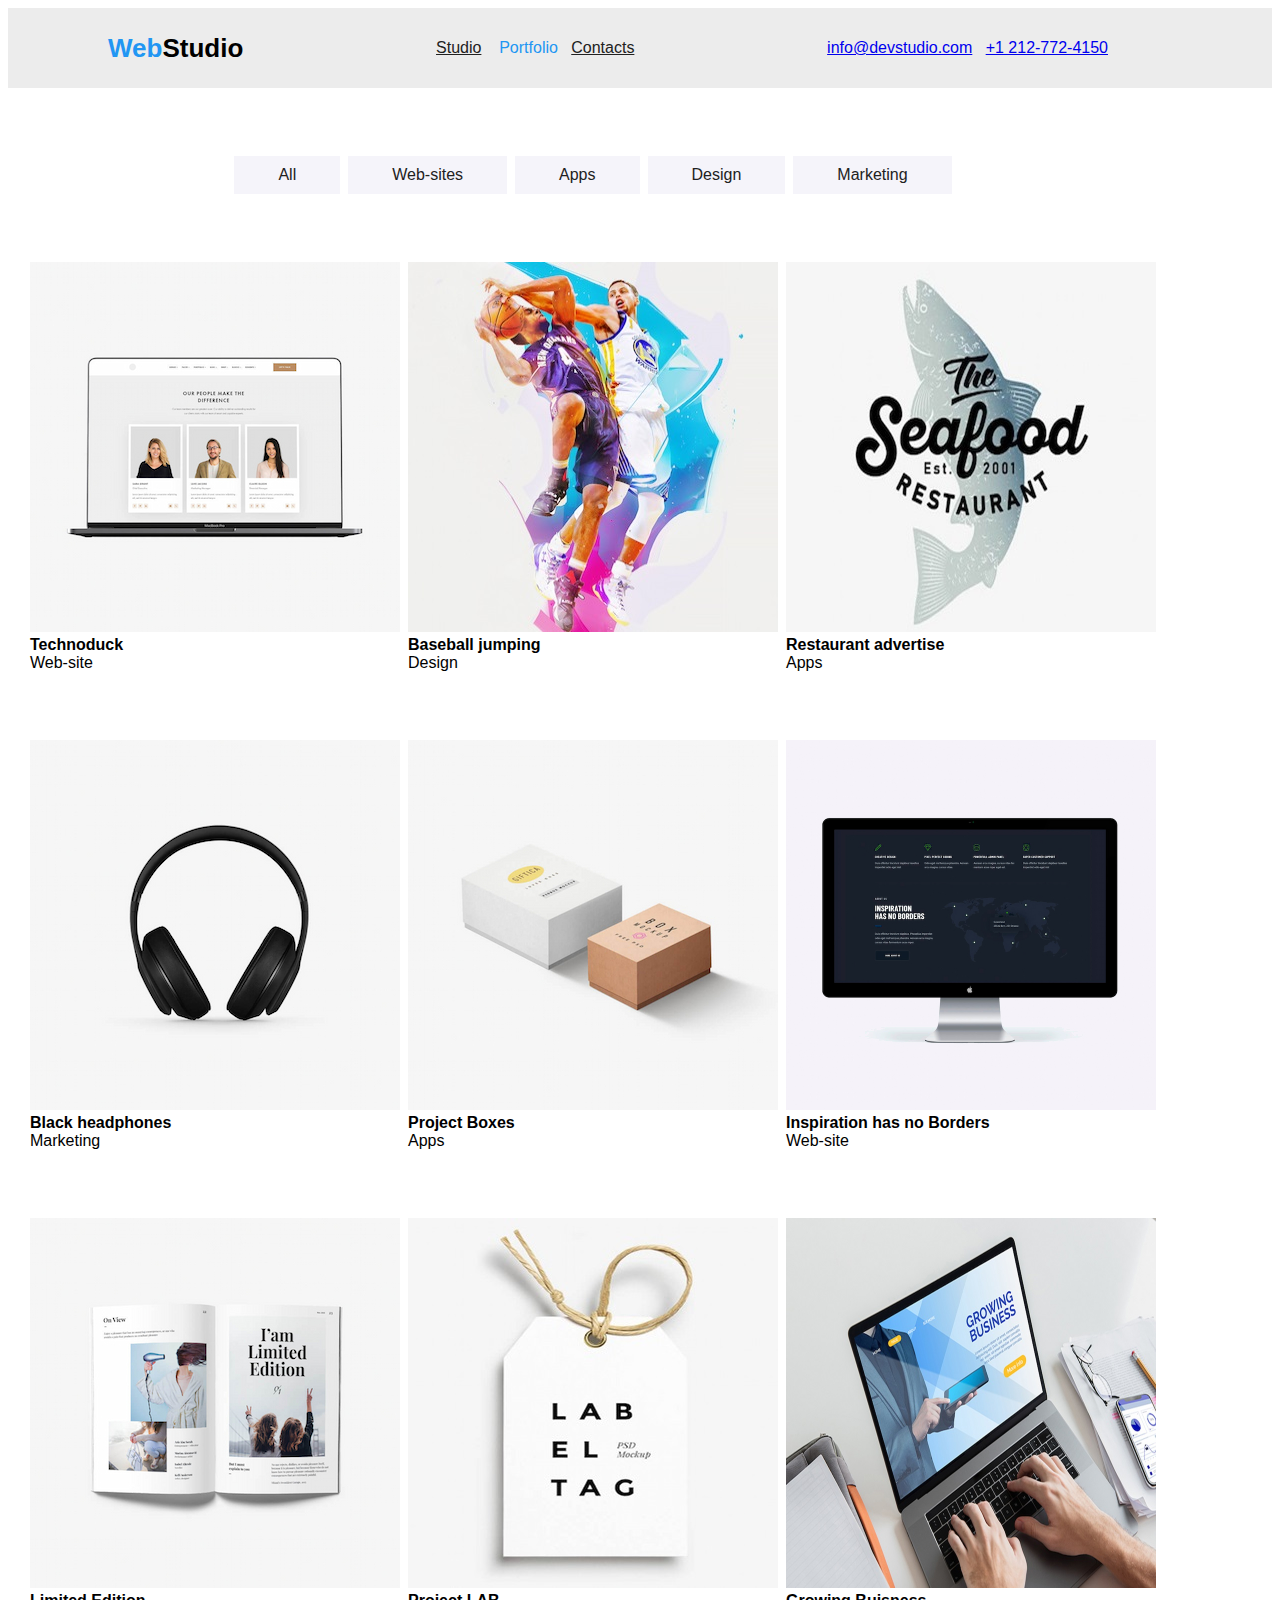
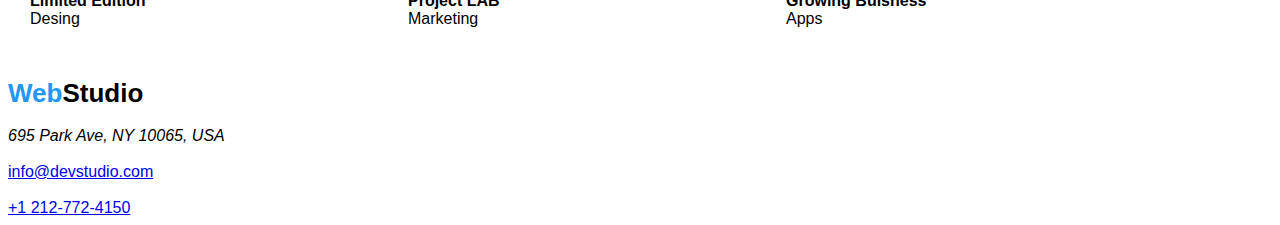
==== portofoliu.html @ d72f6d40 "Initial commit" ====
<!DOCTYPE html>
<html lang="en">
    <head>
        <meta charset="UTF-8">
        <meta name="viewport" content="width=device-width, initial-scale=1.0">
        <link rel="stylesheet" href="./css/styles.css">
        <title>Document</title>
    </head>
    <body>
        <!-- header section -->
        <header>
            <div class="container">
                <div class="top-menu">
                    <div class="top-menu__webstudio"><span style="color: #2196f3;">Web</span>Studio</div>
                    <div>
                        <nav>
                            <a href="./index.html" class="header__active_text">Studio</a>&nbsp;&nbsp;&nbsp;&nbsp;<span class="header__static_text">Portfolio</span>&nbsp;&nbsp;&nbsp;<a href="." class="header__active_text">Contacts</a>
                        </nav>
                    </div>
                    <div class="top-menu__contacts">
                        <a href="mailto:info@devstudio.com">info@devstudio.com</a>&nbsp;&nbsp;&nbsp;<a href="tel:+12127724150">+1 212-772-4150</a>
                    </div>
                </div>
            </div>
        </header>
        <main>
            <div class="container">
                <div class="portfolio__main__top_buttons"> 
                    <button type="button" class="portfolio__main__top_button">All</button>
                    <button type="button" class="portfolio__main__top_button">Web-sites</button>
                    <button type="button" class="portfolio__main__top_button">Apps</button>
                    <button type="button" class="portfolio__main__top_button">Design</button>
                    <button type="button" class="portfolio__main__top_button">Marketing</button>
                </div>
                <div class="portfolio__main__images_column">
                    <div class="portfolio__main__images">
                        <div style="list-style-type: none;">
                            <img 
                                src="./images/page2/img-1-1-370px.jpg"
                                alt="Tthree portraits on screen"
                                width="370"
                            ><br>
                            <b>Technoduck</b><br>
                            Web-site
                        </div>
                        <div style="list-style-type: none;">
                            <img 
                                src="./images/page2/img-1-2-370px.jpg"
                                alt="Poster New Orlean vs Golden Star"
                                width="370"
                            ><br>
                            <b>Baseball jumping</b><br>
                            Design
                        </div>
                        <div style="list-style-type: none;">
                            <img 
                                src="./images/page2/img-1-3-370px.jpg"
                                alt="Seafood Restaurant"
                                width="370"
                            ><br>
                            <b>Restaurant advertise</b><br>
                            Apps
                        </div>
                    </div>
                    <div class="portfolio__main__images">
                        <div>
                            <img 
                                src="./images/page2/img-2-1-370px.jpg"
                                alt="Headcu"
                                width="370"
                            ><br>
                            <b>Black headphones</b><br>
                            Marketing
                        </div>
                        <div>
                            <img 
                                src="./images/page2/img-2-2-370px.jpg"
                                alt="Two Boxes"
                                width="370"
                            ><br>
                            <b>Project Boxes</b><br>
                            Apps
                        </div>
                        <div>
                            <img 
                                src="./images/page2/img-2-3-740px.jpg"
                                alt="Display"
                                width="370"
                            ><br>
                            <b>Inspiration has no Borders</b><br>
                            Web-site
                        </div>
                    </div>
                    <div class="portfolio__main__images">
                        <div>
                            <img 
                                src="./images/page2/img-3-1-370px.jpg"
                                alt="An open book"
                                width="370"
                            ><br>
                            <b>Limited Edition</b><br>
                            Desing
                        </div>
                        <div>
                            <img 
                                src="./images/page2/img-3-2-370px.jpg"
                                alt="Logo on wall"
                                width="370"
                            ><br>
                            <b>Project LAB</b><br>
                            Marketing
                        </div>
                        <div>
                            <img 
                                src="./images/page2/img-3-3-740px.jpg"
                                alt="Open laptop"
                                width="370"
                            ><br>
                            <b>Growing Buisness</b><br>
                            Apps
                        </div>
                    </div>
                </div>
            </div>
        </main>
        <!-- footer section -->
        <footer>
            <div class="container">
                <div class="top-menu__webstudio"><span style="color: #2196f3;">Web</span>Studio</div><br>
                <address>695 Park Ave, NY 10065, USA</address><br>
                <div>
                    <a href="mailto:info@devstudio.com">info@devstudio.com</a>
                </div><br>
                <div>
                    <a href="tel:+12127724150">+1 212-772-4150</a>
                </div>
            </div>
        </footer>
    </body>
</html>
---- css/styles.css ----
:root {
    --body-font: 'Roboto', sans-serif;
    --body-font-size: "14px";    
    
    --color-active: #2196f3;
  }
  
  body {
    font-family: var(--body-font);
  }

  h2 {
    font-size: 44px;
    font-weight: 900;
    line-height: 60px;
  }

  h4 {
    font-size: 14px;
    font-weight: normal;
  }

  header {
    background-color: #ececec;
  }

  .container {
    width: 1200px;
  }

  .main_title {
    height: 600px;
    background-color: #2f303a;
    color: white;
    text-align: center;
    padding-top: 280px;
  }

  .index__main__presentation {
    width: 1170px;
    display:flex;
  }

  .index__main__images__ul {
    width: 1170px;
    display:flex;
    justify-content: space-between;
  }

  .index__main__team {
    /* height: 648px; */
    background-color: #f5f4fa;
  }

  .index__main__team__ul {
    width: 1170px;
    height: 368px;;
    display:flex;
    justify-content: space-between;
  }

  .index__main__team__ul__li {
    text-align: center;
    border-width: 3px;
  }

  .main__ul {
    display: flex;
    gap: 25px;
  }

  .top-menu {
    display: flex;
    align-items: center;
    justify-content: space-between;
    padding-left: 100px;
    padding-right: 100px;
    height: 80px;
  }

  .top-menu__links {
    display: inline-flexbox;
    gap: 108px;
    align-items: center;
    justify-content: space-between;
  }

  .top-menu__webstudio {
    font: Raleway;
    font-weight: 700;
    font-size: 26px;
  }

  .top-menu__contacts {
    display: flex;
  }

  .main__button {
    width: 161;
    height: 30;
    font-weight: 700;
    font-size: 16px;
    line-height: 30px;
    background-color: var(--color-active);
    color: #ffffff;
    padding: 12px 24px;
    border: 0px solid;
    border-radius: 4px;
    cursor: pointer;
  }

  .portfolio__main__top_button {
    color: #212121;
    background-color: #f5f4fa;
    box-shadow: none;
    border: none;
    font-size: 16px;
    font-weight: 500;
    height: 38px;
    text-align: center;
    padding-left: 44px;
    padding-right: 44px;
  }
  .portfolio__main__top_button:hover {
    background-color:  var(--color-active);
    color: white;
  }

  .portfolio__main__top_buttons {
    width: 1170px;
    display:flex;
    justify-content: center;
    gap: 8px;
    padding-top: 68px;
  }

  .portfolio__main__images {
    width: 1170px;
    display: flex;
    justify-content: center;
    gap: 8px;
    padding-top: 68px;
  }

  .portfolio__main__images_column {
    display: flex;
    flex-direction: column;
    padding-bottom: 50px;
  }

  .header__static_text{
    color: var(--color-active);
  }

  .header__active_text{
    color:#212121
  }

  .index__footer {
    background-color: #2f303a;
    color: white;
    padding-left: 80px;
  }
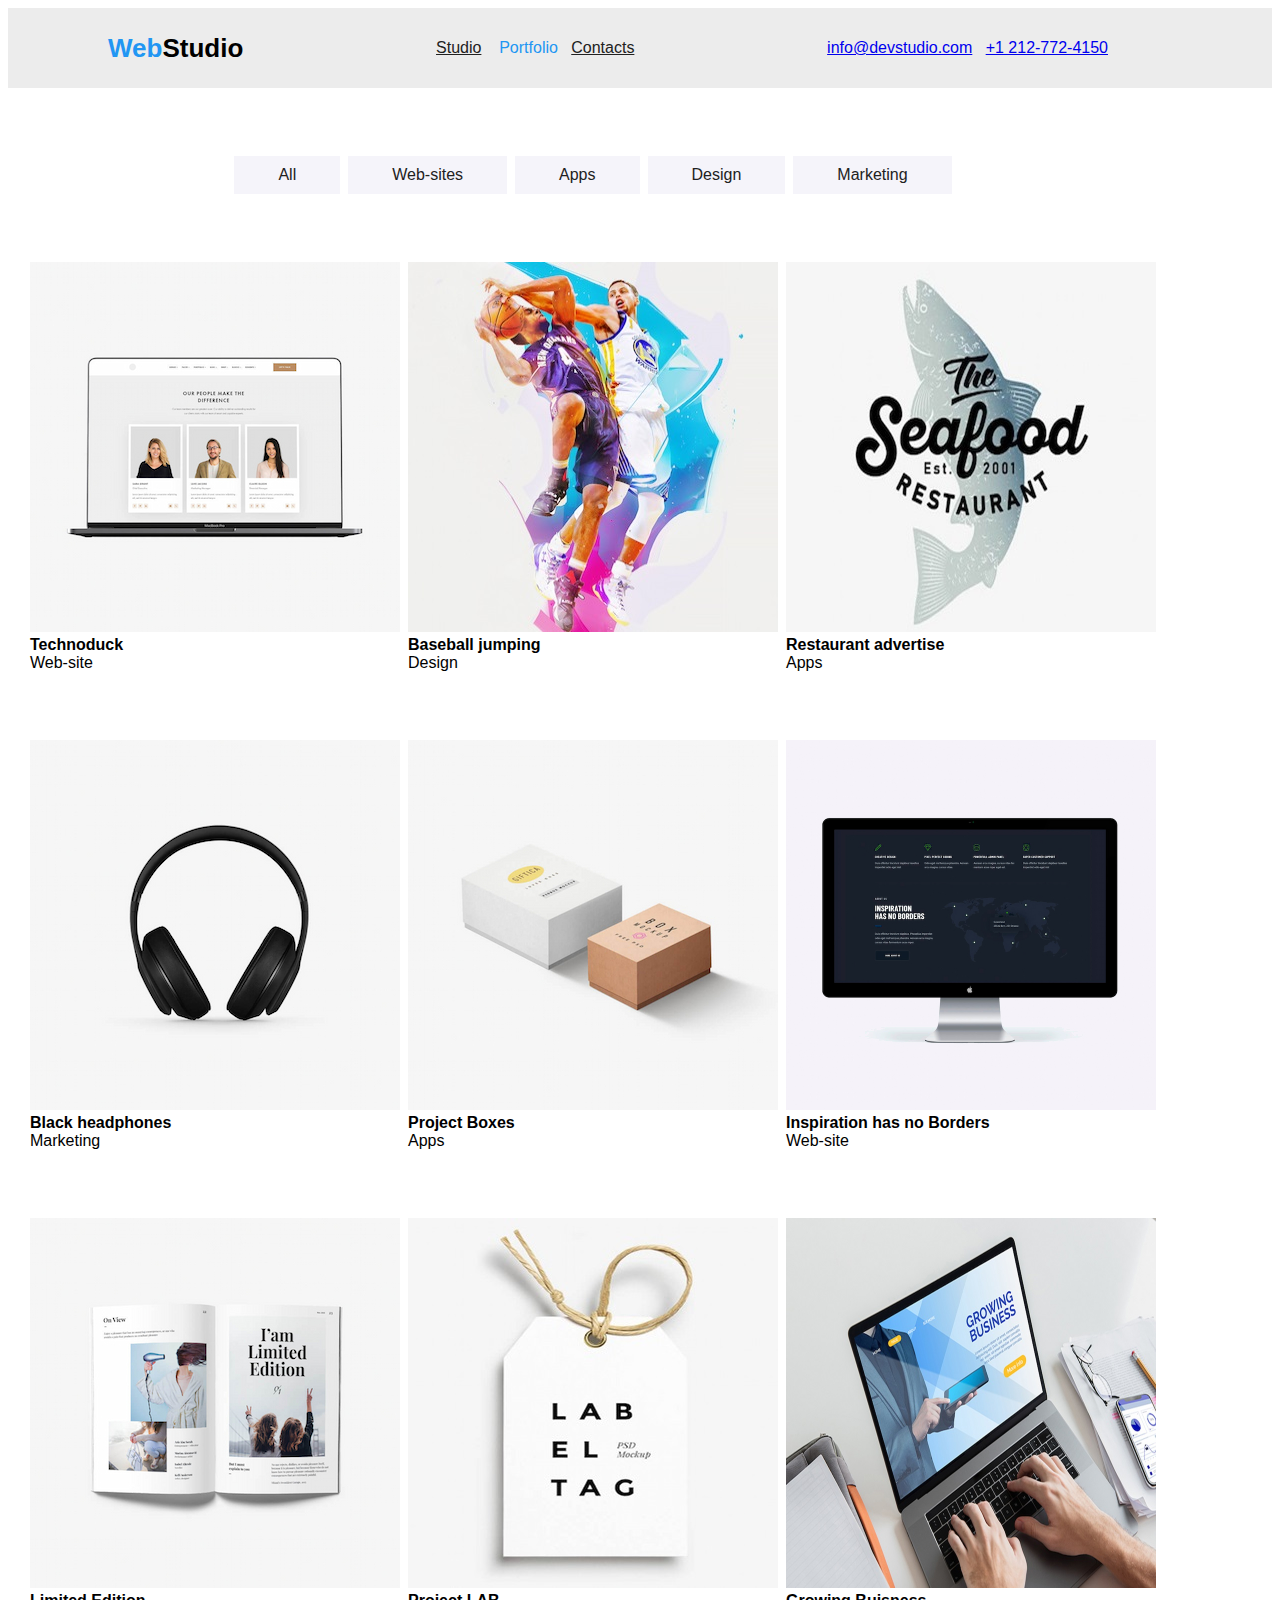
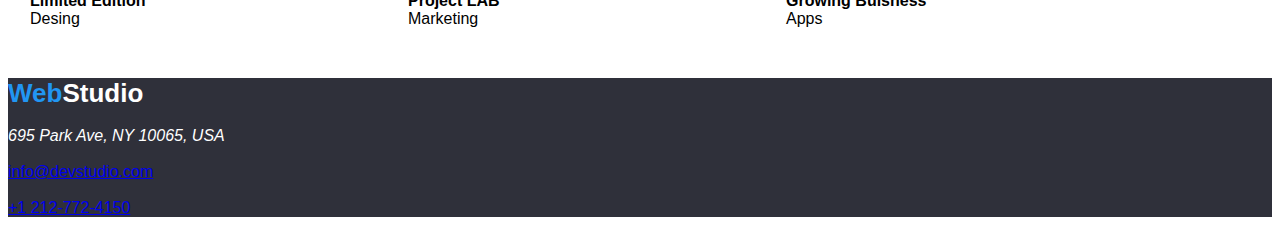
==== commit af0186e2: "imagini svg adaugate in portfolio" ====
--- a/portofoliu.html
+++ b/portofoliu.html
@@ -124,7 +124,7 @@
             </div>
         </main>
         <!-- footer section -->
-        <footer>
+        <footer class="bottom-menu">
             <div class="container">
                 <div class="top-menu__webstudio"><span style="color: #2196f3;">Web</span>Studio</div><br>
                 <address>695 Park Ave, NY 10065, USA</address><br>
--- a/css/styles.css
+++ b/css/styles.css
@@ -76,6 +76,12 @@
     padding-left: 100px;
     padding-right: 100px;
     height: 80px;
+    background-color: #ececec;
+  }
+
+  .bottom-menu {
+    color: #ffffff;
+    background-color: #2f303a;
   }
 
   .top-menu__links {
@@ -124,6 +130,7 @@
   .portfolio__main__top_button:hover {
     background-color:  var(--color-active);
     color: white;
+    cursor: pointer;
   }
 
   .portfolio__main__top_buttons {
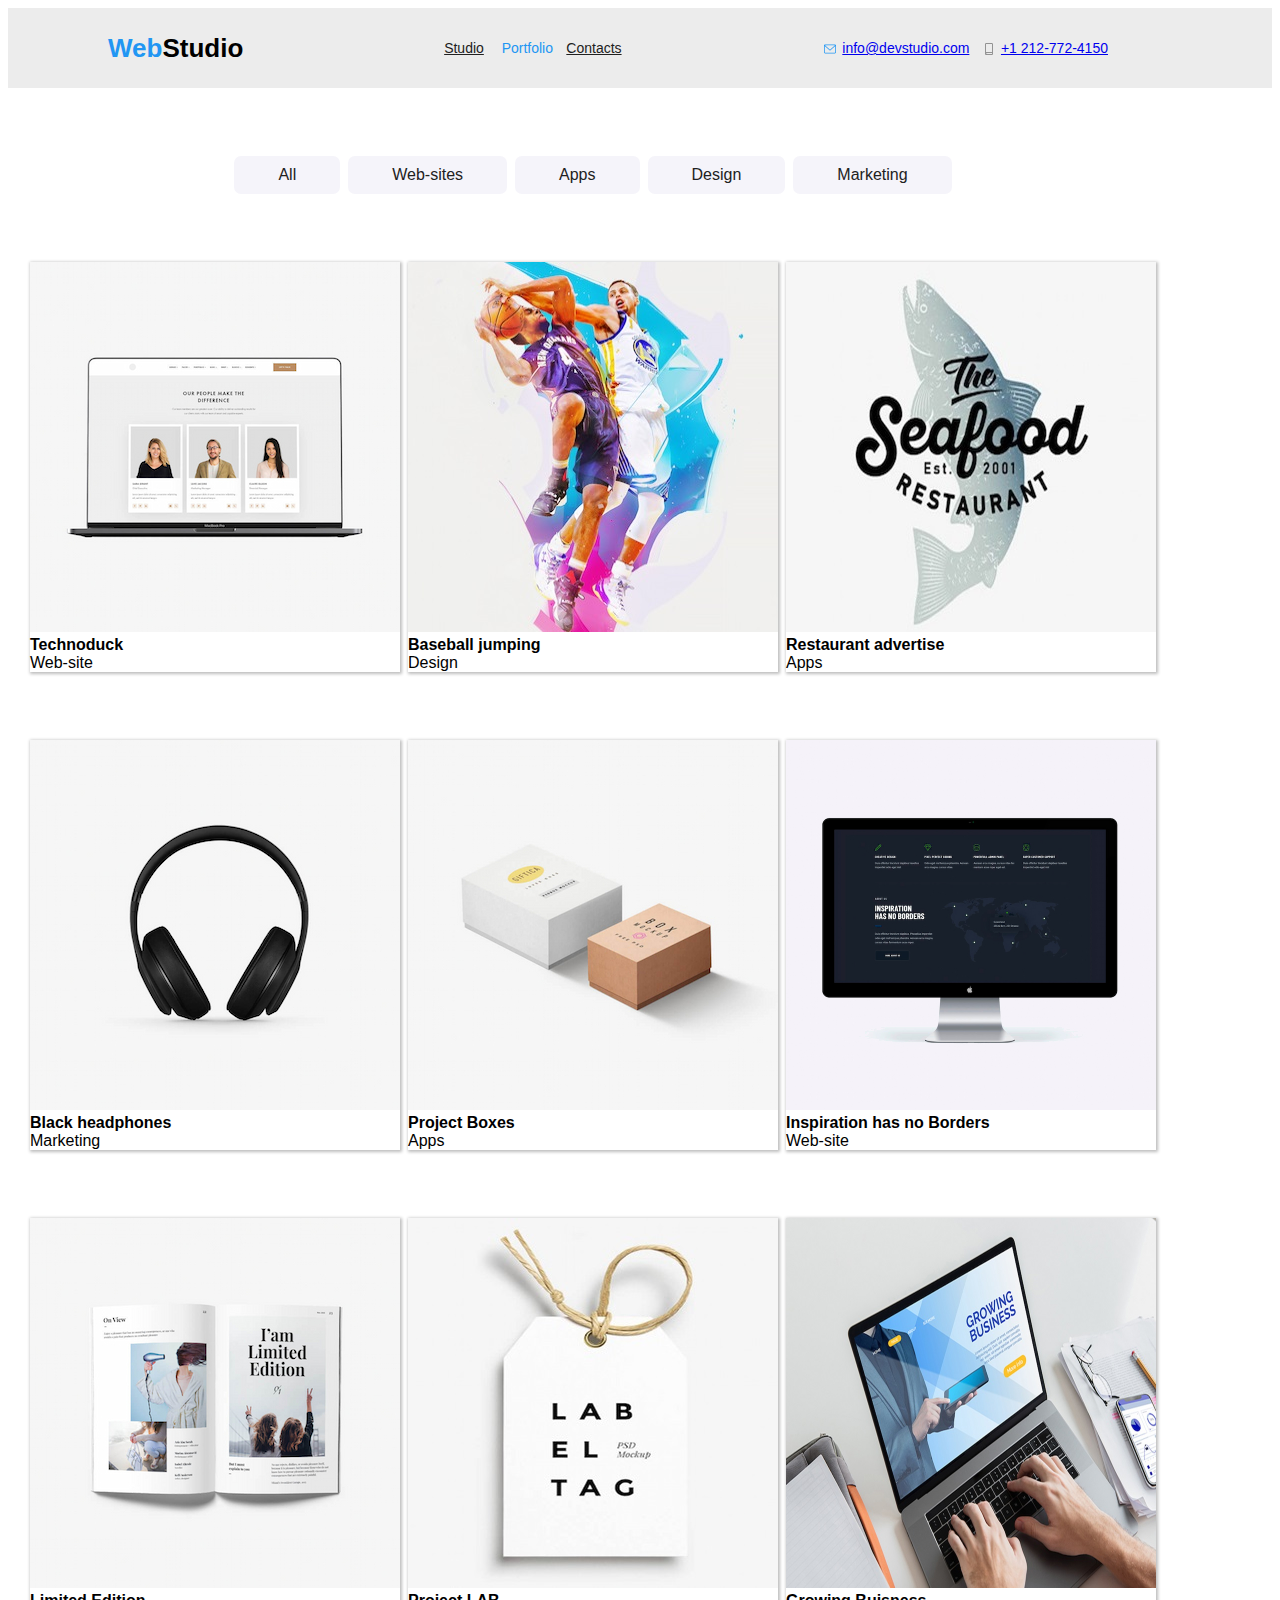
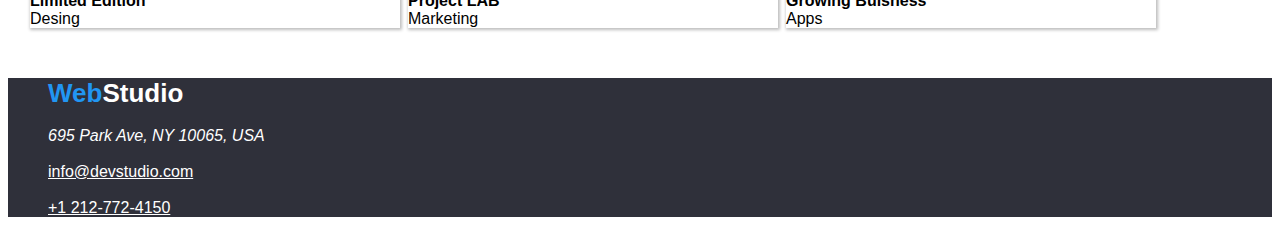
==== commit 641845d8: "1st commit" ====
--- a/portofoliu.html
+++ b/portofoliu.html
@@ -18,7 +18,14 @@
                         </nav>
                     </div>
                     <div class="top-menu__contacts">
-                        <a href="mailto:info@devstudio.com">info@devstudio.com</a>&nbsp;&nbsp;&nbsp;<a href="tel:+12127724150">+1 212-772-4150</a>
+                        <svg class="email_envelope">
+                            <use href="./images/icons.svg#envelope" />
+                        </svg>
+                        &nbsp;<a href="mailto:info@devstudio.com">info@devstudio.com</a>&nbsp;&nbsp;&nbsp;
+                        <svg class="email_envelope">
+                            <use href="./images/icons.svg#smartphone" />
+                        </svg>
+                        &nbsp;<a href="tel:+12127724150">+1 212-772-4150</a>
                     </div>
                 </div>
             </div>
@@ -34,7 +41,7 @@
                 </div>
                 <div class="portfolio__main__images_column">
                     <div class="portfolio__main__images">
-                        <div style="list-style-type: none;">
+                        <div class="portfolio__main_image">
                             <img 
                                 src="./images/page2/img-1-1-370px.jpg"
                                 alt="Tthree portraits on screen"
@@ -43,7 +50,7 @@
                             <b>Technoduck</b><br>
                             Web-site
                         </div>
-                        <div style="list-style-type: none;">
+                        <div class="portfolio__main_image">
                             <img 
                                 src="./images/page2/img-1-2-370px.jpg"
                                 alt="Poster New Orlean vs Golden Star"
@@ -52,7 +59,7 @@
                             <b>Baseball jumping</b><br>
                             Design
                         </div>
-                        <div style="list-style-type: none;">
+                        <div class="portfolio__main_image">
                             <img 
                                 src="./images/page2/img-1-3-370px.jpg"
                                 alt="Seafood Restaurant"
@@ -63,7 +70,7 @@
                         </div>
                     </div>
                     <div class="portfolio__main__images">
-                        <div>
+                        <div class="portfolio__main_image">
                             <img 
                                 src="./images/page2/img-2-1-370px.jpg"
                                 alt="Headcu"
@@ -72,7 +79,7 @@
                             <b>Black headphones</b><br>
                             Marketing
                         </div>
-                        <div>
+                        <div class="portfolio__main_image">
                             <img 
                                 src="./images/page2/img-2-2-370px.jpg"
                                 alt="Two Boxes"
@@ -81,7 +88,7 @@
                             <b>Project Boxes</b><br>
                             Apps
                         </div>
-                        <div>
+                        <div class="portfolio__main_image">
                             <img 
                                 src="./images/page2/img-2-3-740px.jpg"
                                 alt="Display"
@@ -92,7 +99,7 @@
                         </div>
                     </div>
                     <div class="portfolio__main__images">
-                        <div>
+                        <div class="portfolio__main_image">
                             <img 
                                 src="./images/page2/img-3-1-370px.jpg"
                                 alt="An open book"
@@ -101,7 +108,7 @@
                             <b>Limited Edition</b><br>
                             Desing
                         </div>
-                        <div>
+                        <div class="portfolio__main_image">
                             <img 
                                 src="./images/page2/img-3-2-370px.jpg"
                                 alt="Logo on wall"
@@ -110,7 +117,7 @@
                             <b>Project LAB</b><br>
                             Marketing
                         </div>
-                        <div>
+                        <div class="portfolio__main_image">
                             <img 
                                 src="./images/page2/img-3-3-740px.jpg"
                                 alt="Open laptop"
@@ -126,13 +133,15 @@
         <!-- footer section -->
         <footer class="bottom-menu">
             <div class="container">
-                <div class="top-menu__webstudio"><span style="color: #2196f3;">Web</span>Studio</div><br>
-                <address>695 Park Ave, NY 10065, USA</address><br>
-                <div>
-                    <a href="mailto:info@devstudio.com">info@devstudio.com</a>
-                </div><br>
-                <div>
-                    <a href="tel:+12127724150">+1 212-772-4150</a>
+                <div style="padding-left: 40px;">
+                    <div class="top-menu__webstudio"><span style="color: #2196f3;">Web</span><span style="color: #ffffff;">Studio</span></div><br>
+                    <address style="color: #ffffff;">695 Park Ave, NY 10065, USA</address><br>
+                    <div>
+                        <a style="color: #ffffff;" href="mailto:info@devstudio.com">info@devstudio.com</a>
+                    </div><br>
+                    <div>
+                        <a style="color: #ffffff;" href="tel:+12127724150">+1 212-772-4150</a>
+                    </div>
                 </div>
             </div>
         </footer>
--- a/css/styles.css
+++ b/css/styles.css
@@ -18,6 +18,7 @@
   h4 {
     font-size: 14px;
     font-weight: normal;
+    align-content: center;
   }
 
   header {
@@ -29,26 +30,38 @@
   }
 
   .main_title {
+    width: 1200px;
     height: 600px;
-    background-color: #2f303a;
-    color: white;
-    text-align: center;
-    padding-top: 280px;
+    color: white;
+    background-image: url("../images/back-image-index.png");
+    background-size: auto;
+    display: flex;
+    justify-content: center;
+    align-items: center;
   }
 
   .index__main__presentation {
+    width: 1200px;
+    display: flex;
+    justify-content: space-evenly;
+    flex-shrink: 0;
+  }
+
+  .index__main__presentation_module {
+    width: 270px;
+    height: 251px;
+    margin-left: 0px;
+    margin-right: 0px;
+    flex-shrink: 0;
+  }
+
+  .index__main__images__ul {
     width: 1170px;
     display:flex;
-  }
-
-  .index__main__images__ul {
-    width: 1170px;
-    display:flex;
     justify-content: space-between;
   }
 
   .index__main__team {
-    /* height: 648px; */
     background-color: #f5f4fa;
   }
 
@@ -56,31 +69,88 @@
     width: 1170px;
     height: 368px;;
     display:flex;
-    justify-content: space-between;
+    justify-content: center;
+    gap: 22px;
   }
 
   .index__main__team__ul__li {
     text-align: center;
     border-width: 3px;
-  }
-
-  .main__ul {
-    display: flex;
-    gap: 25px;
+    width: 270px;
+    height: 350px;
+    box-shadow: 1px 1px 5px 2px #e3e3e6;
+  }
+
+  .index__main__customers {
+    width: 270px;
+    height: 251px;
+    background-color: white;
+    margin-left: 0px;
+    margin-right: 0px;
+    text-align: center;
+    flex-shrink: 0;
+  }
+
+  .index__main__customers-icons {
+    display: flex;
+    justify-content: space-between;
+  }
+
+  .index__main__customer-icon {
+    width: 170px;
+    height: 92px;
   }
 
   .top-menu {
     display: flex;
     align-items: center;
     justify-content: space-between;
+    vertical-align: middle;
     padding-left: 100px;
     padding-right: 100px;
     height: 80px;
     background-color: #ececec;
   }
 
+  .index__social-bar {
+    margin-top: 11px;
+    display: flex;
+    justify-content: center;
+    gap: 10px;
+  }
+
+  .index__social-network {
+    width: 20px;
+    height: 20px;
+    padding-top: 12px;
+  }
+  .index__social-network:hover {
+    stroke: #ffffff;
+    fill: #ffffff;
+  }
+  .index__social-box {
+    width: 44px;
+    height: 44px;
+    text-align: center;
+    border-radius: 22px;
+  }
+  .index__social-box:hover {
+    background-color:#2196f3;
+    color: white;
+  }
+  .index__social-box-bis {
+    width: 44px;
+    height: 44px;
+    text-align: center;
+    border-radius: 22px;
+    background-color: #4c4d5e;
+  }
+  .index__social-box-bis:hover {
+    background-color:#2196f3;
+    color: white;
+  }
   .bottom-menu {
-    color: #ffffff;
+    color: #2f303a;
     background-color: #2f303a;
   }
 
@@ -99,6 +169,7 @@
 
   .top-menu__contacts {
     display: flex;
+    font-size: 14px;
   }
 
   .main__button {
@@ -115,10 +186,23 @@
     cursor: pointer;
   }
 
+  .email_envelope {
+    width: 16px;;
+    height: 12px;
+    vertical-align: middle;
+    padding-top: 3px;
+  }
+
+  .antenna {
+    width: 270;
+    height: 120;
+  }
+
   .portfolio__main__top_button {
     color: #212121;
     background-color: #f5f4fa;
     box-shadow: none;
+    border-radius: 7px;
     border: none;
     font-size: 16px;
     font-weight: 500;
@@ -128,8 +212,9 @@
     padding-right: 44px;
   }
   .portfolio__main__top_button:hover {
-    background-color:  var(--color-active);
-    color: white;
+    /* background-color:  var(--color-active);
+    color: white; */
+    box-shadow: 1px 1px 3px 1px #bebebe;
     cursor: pointer;
   }
 
@@ -149,6 +234,10 @@
     padding-top: 68px;
   }
 
+  .portfolio__main_image {
+    box-shadow: 1px 1px 3px 1px #bebebe;
+  }
+
   .portfolio__main__images_column {
     display: flex;
     flex-direction: column;
@@ -157,14 +246,18 @@
 
   .header__static_text{
     color: var(--color-active);
+    font-size: 14px;
   }
 
   .header__active_text{
-    color:#212121
+    color:#212121;
+    font-size: 14px;
   }
 
   .index__footer {
     background-color: #2f303a;
     color: white;
     padding-left: 80px;
+    display: flex;
+    gap: 213px;
   }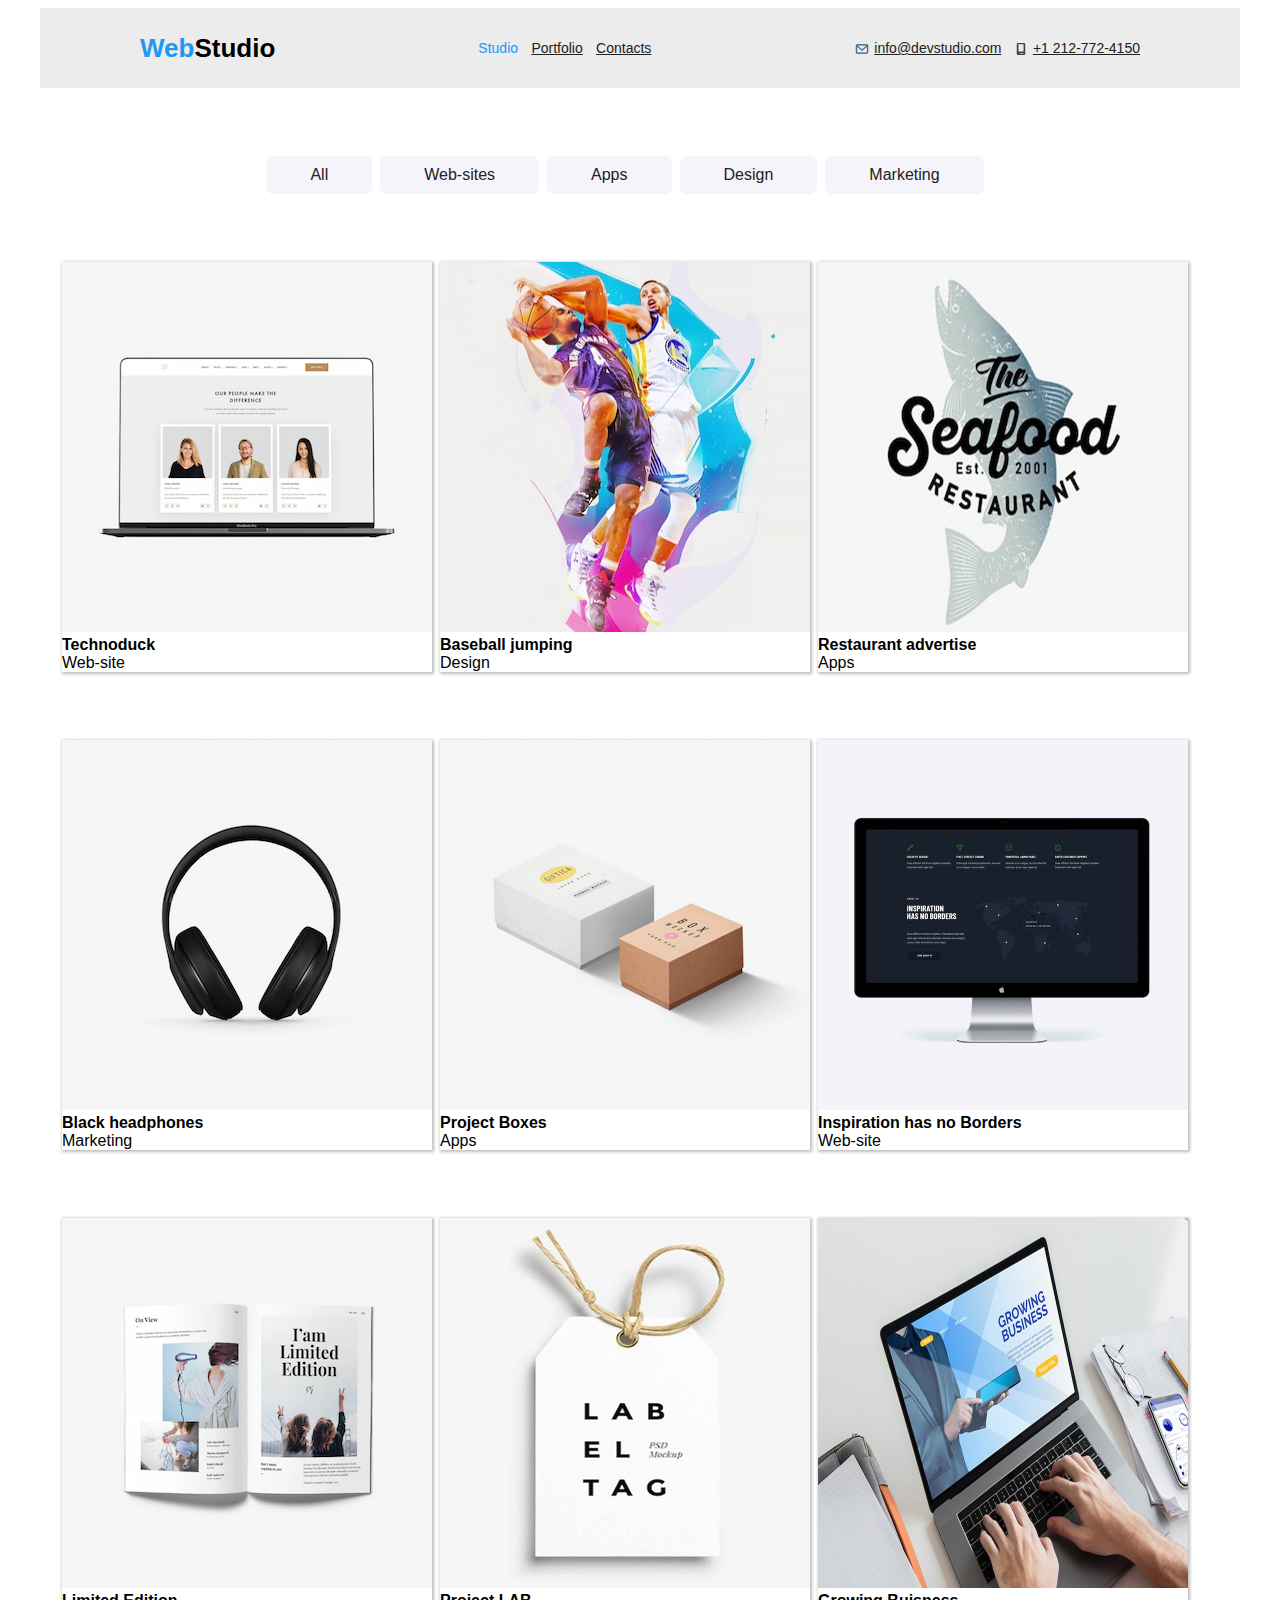
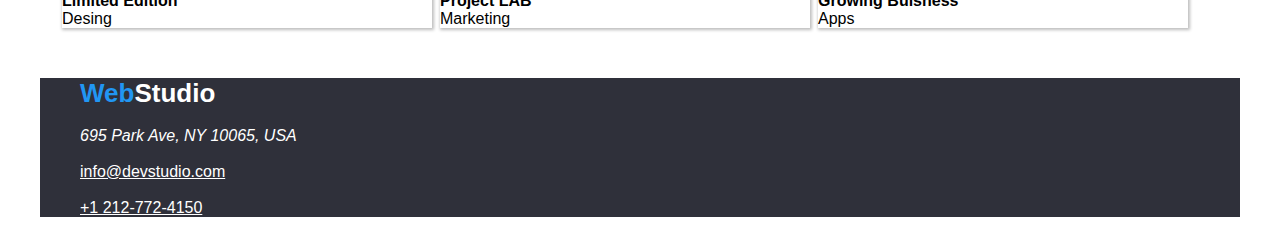
==== commit f23dd0b4: "last details" ====
--- a/portofoliu.html
+++ b/portofoliu.html
@@ -9,23 +9,23 @@
     <body>
         <!-- header section -->
         <header>
-            <div class="container">
+            <div>
                 <div class="top-menu">
                     <div class="top-menu__webstudio"><span style="color: #2196f3;">Web</span>Studio</div>
                     <div>
                         <nav>
-                            <a href="./index.html" class="header__active_text">Studio</a>&nbsp;&nbsp;&nbsp;&nbsp;<span class="header__static_text">Portfolio</span>&nbsp;&nbsp;&nbsp;<a href="." class="header__active_text">Contacts</a>
+                            <span class="header__static_text">Studio</span>&nbsp;&nbsp;&nbsp;<a href="./portofoliu.html" class="header__active_text">Portfolio</a>&nbsp;&nbsp;&nbsp;<a href="." class="header__active_text">Contacts</a>
                         </nav>
                     </div>
                     <div class="top-menu__contacts">
-                        <svg class="email_envelope">
+                        <svg class="email_envelope" id="id_envelope">
                             <use href="./images/icons.svg#envelope" />
                         </svg>
-                        &nbsp;<a href="mailto:info@devstudio.com">info@devstudio.com</a>&nbsp;&nbsp;&nbsp;
-                        <svg class="email_envelope">
+                        &nbsp;<a href="mailto:info@devstudio.com" id="id_mail">info@devstudio.com</a>&nbsp;&nbsp;&nbsp;
+                        <svg class="email_envelope" id="id_smartphone">
                             <use href="./images/icons.svg#smartphone" />
                         </svg>
-                        &nbsp;<a href="tel:+12127724150">+1 212-772-4150</a>
+                        &nbsp;<a href="tel:+12127724150" id="id_phone_number">+1 212-772-4150</a>
                     </div>
                 </div>
             </div>
--- a/css/styles.css
+++ b/css/styles.css
@@ -3,10 +3,18 @@
     --body-font-size: "14px";    
     
     --color-active: #2196f3;
+    --color-not_active: #212121;
+  }
+
+  html {
+    display: flex;
+    justify-content: center;
   }
   
   body {
     font-family: var(--body-font);
+    display: flex;
+    flex-direction: column;
   }
 
   h2 {
@@ -27,6 +35,9 @@
 
   .container {
     width: 1200px;
+    display: flex;
+    justify-content: center;
+    flex-direction: column;
   }
 
   .main_title {
@@ -43,31 +54,34 @@
   .index__main__presentation {
     width: 1200px;
     display: flex;
-    justify-content: space-evenly;
-    flex-shrink: 0;
+    justify-content: center;
   }
 
   .index__main__presentation_module {
-    width: 270px;
-    height: 251px;
+    width: 290px;
     margin-left: 0px;
     margin-right: 0px;
     flex-shrink: 0;
   }
 
   .index__main__images__ul {
-    width: 1170px;
+    padding: 0px;
+    width: 1200px;
     display:flex;
-    justify-content: space-between;
+    justify-content: center;
+    gap: 8px;
   }
 
   .index__main__team {
     background-color: #f5f4fa;
+    display: flex;
+    flex-direction: column;
   }
 
   .index__main__team__ul {
-    width: 1170px;
-    height: 368px;;
+    width: 1200px;
+    height: 368px;
+    padding: 0px;
     display:flex;
     justify-content: center;
     gap: 22px;
@@ -75,10 +89,10 @@
 
   .index__main__team__ul__li {
     text-align: center;
-    border-width: 3px;
+    border-width: 2px;
     width: 270px;
     height: 350px;
-    box-shadow: 1px 1px 5px 2px #e3e3e6;
+    box-shadow: 1px 1px 2px 2px #b4b4b8;
   }
 
   .index__main__customers {
@@ -94,11 +108,14 @@
   .index__main__customers-icons {
     display: flex;
     justify-content: space-between;
+    margin-bottom: 20px;
   }
 
   .index__main__customer-icon {
     width: 170px;
     height: 92px;
+    border:1px solid black;
+    border-radius: 4px;
   }
 
   .top-menu {
@@ -124,15 +141,16 @@
     height: 20px;
     padding-top: 12px;
   }
-  .index__social-network:hover {
+  /* .index__social-network:hover {
     stroke: #ffffff;
     fill: #ffffff;
-  }
+  } */
   .index__social-box {
     width: 44px;
     height: 44px;
     text-align: center;
-    border-radius: 22px;
+    border-color: #212121;
+    border-width: 2px;
   }
   .index__social-box:hover {
     background-color:#2196f3;
@@ -170,6 +188,21 @@
   .top-menu__contacts {
     display: flex;
     font-size: 14px;
+  }
+  .top-menu__contacts a {
+    color: #212121;
+  }
+  .top-menu__contacts a:hover {
+    color: var(--color-active);
+  }
+  .top-menu__contacts svg {
+    stroke: #212121;
+  }
+  .top-menu__contacts:has(#id_mail:hover) #id_envelope {
+    stroke: var(--color-active);
+  }
+  .top-menu__contacts:has(#id_phone_number:hover) #id_smartphone {
+    stroke: var(--color-active);
   }
 
   .main__button {
@@ -191,11 +224,15 @@
     height: 12px;
     vertical-align: middle;
     padding-top: 3px;
+    stroke: black;
+  }
+  .email_envelope:hover {
+    stroke: var(--color-active);
   }
 
   .antenna {
-    width: 270;
-    height: 120;
+    width: 280;
+    /* height: 120; */
   }
 
   .portfolio__main__top_button {
